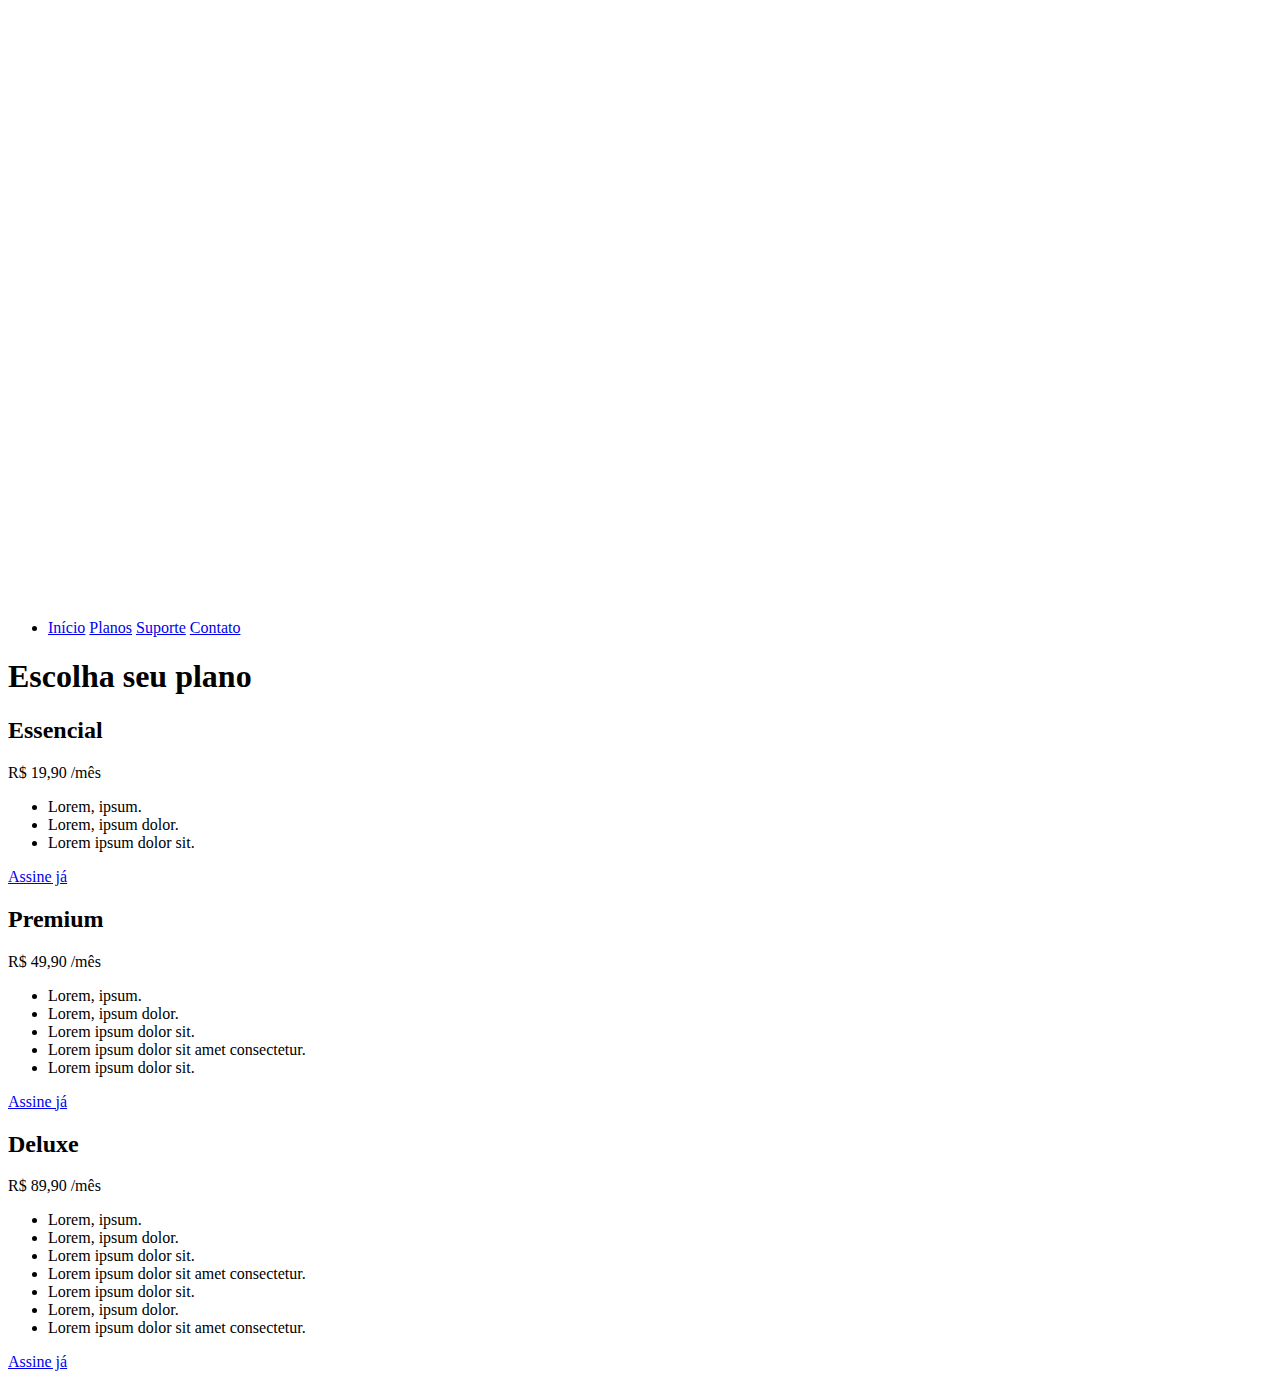
==== escolha-seu-plano/index.html @ bbe15d3e "Criando a nav e os cards iniciais" ====
<!DOCTYPE html>
<html lang="pt-br">
<head>
    <meta charset="UTF-8">
    <meta name="viewport" content="width=device-width, initial-scale=1.0">
    <title>Escolha o seu plano</title>
</head>
<body>
    <header class="header">
        <img class="header__logo" src="images/logo.png" alt="logo" />
        <nav class="header__nav">
            <ul>
                <li>
                    <a href="#" target="_blank">Início</a>
                    <a href="#" target="_blank">Planos</a>
                    <a href="#" target="_blank">Suporte</a>
                    <a href="#" target="_blank">Contato</a>
                </li>
            </ul>
        </nav>
    </header>

    <h1 class="main-title">Escolha seu plano</h1>

    <section class="valores">
        <div class="valores__precos">
            <h2 class="valores__subtitulo">Essencial</h2>

            <p> <span class="valores__valor-do-plano">R$ 19,90</span> /mês</p>

            <ul class="valores__descricao">
                <li>Lorem, ipsum.</li>
                <li>Lorem, ipsum dolor.</li>
                <li>Lorem ipsum dolor sit.</li>
            </ul>

            <a class="valores__botao" href="#">Assine já</a>
        </div>

        <div class="valores__precos">
            <h2 class="valores__subtitulo">Premium</h2>

            <p> <span class="valores__valor-do-plano">R$ 49,90</span> /mês</p>

            <ul class="valores__descricao">
                <li>Lorem, ipsum.</li>
                <li>Lorem, ipsum dolor.</li>
                <li>Lorem ipsum dolor sit.</li>
                <li>Lorem ipsum dolor sit amet consectetur.</li>
                <li>Lorem ipsum dolor sit.</li>
            </ul>

            <a class="valores__botao" href="#">Assine já</a>
        </div>

        <div class="valores__precos">
            <h2 class="valores__subtitulo">Deluxe</h2>

            <p> <span class="valores__valor-do-plano">R$ 89,90</span> /mês</p>

            <ul class="valores__descricao">
                <li>Lorem, ipsum.</li>
                <li>Lorem, ipsum dolor.</li>
                <li>Lorem ipsum dolor sit.</li>
                <li>Lorem ipsum dolor sit amet consectetur.</li>
                <li>Lorem ipsum dolor sit.</li>
                <li>Lorem, ipsum dolor.</li>
                <li>Lorem ipsum dolor sit amet consectetur.</li>
            </ul>

            <a class="valores__botao" href="#">Assine já</a>
        </div>
    </section>


</body>
</html>
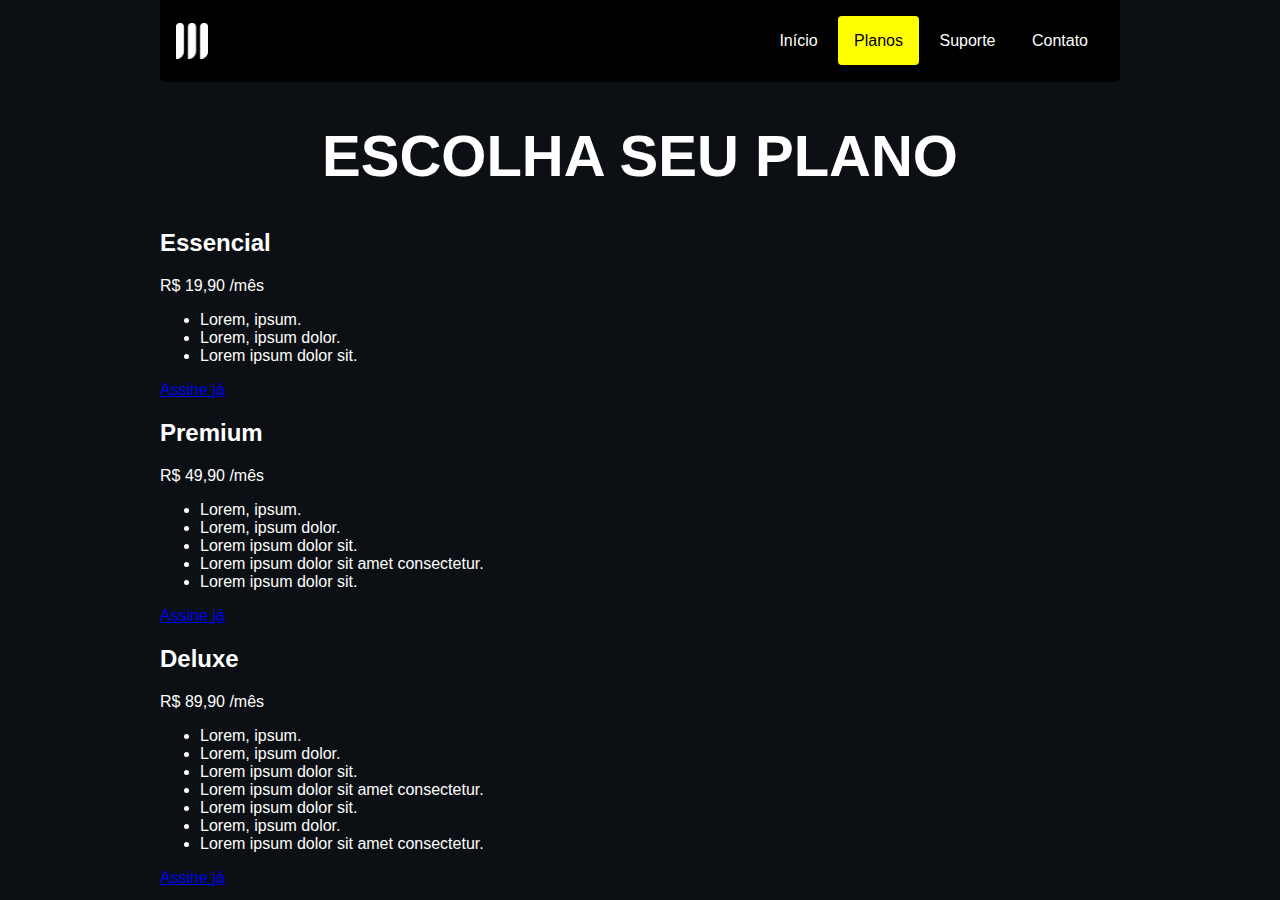
==== commit e2116e07: "Estilizando o navbar" ====
--- a/escolha-seu-plano/index.html
+++ b/escolha-seu-plano/index.html
@@ -3,16 +3,17 @@
 <head>
     <meta charset="UTF-8">
     <meta name="viewport" content="width=device-width, initial-scale=1.0">
+    <link rel="stylesheet" href="styles.css">
     <title>Escolha o seu plano</title>
 </head>
 <body>
     <header class="header">
-        <img class="header__logo" src="images/logo.png" alt="logo" />
+        <img class="header__logo" width="auto" height="36" src="images/logo.png" alt="logo" />
         <nav class="header__nav">
             <ul>
                 <li>
                     <a href="#" target="_blank">Início</a>
-                    <a href="#" target="_blank">Planos</a>
+                    <a href="#" class="header__planos" target="_blank">Planos</a>
                     <a href="#" target="_blank">Suporte</a>
                     <a href="#" target="_blank">Contato</a>
                 </li>
--- a/escolha-seu-plano/styles.css
+++ b/escolha-seu-plano/styles.css
@@ -0,0 +1,56 @@
+body{
+    background-color: #0c1014;
+    color: white;
+    width: 90%;
+    max-width: 960px;
+    margin: 0 auto;
+    font-family: sans-serif;
+}
+
+.header{
+    background-color: black;
+    display: flex;
+    padding: 16px;
+    justify-content: space-between;
+    align-items: center;
+    border-bottom-left-radius: 5px 5px;
+    border-bottom-right-radius: 5px 5px;
+}
+
+.header__nav ul{
+    display: flex;
+    list-style-type: none;
+    gap: 16px;
+}
+
+.header__nav a{
+    color: white;
+    text-decoration: none;
+    padding: 16px;
+    
+}
+.header__nav a:hover{
+    color: yellow;
+    font-weight: 500;
+    transition: 1s;
+}
+
+a.header__planos{
+    background-color: yellow;
+    border-radius: 4px;
+    color: black;
+    
+}
+
+a.header__planos:hover{
+    color: black;
+    transform: scale(1.15);
+    transition: 2s;
+}
+
+.main-title{
+    font-size: 58px;
+    text-transform: uppercase;
+    text-align: center;
+    margin: 40px;
+}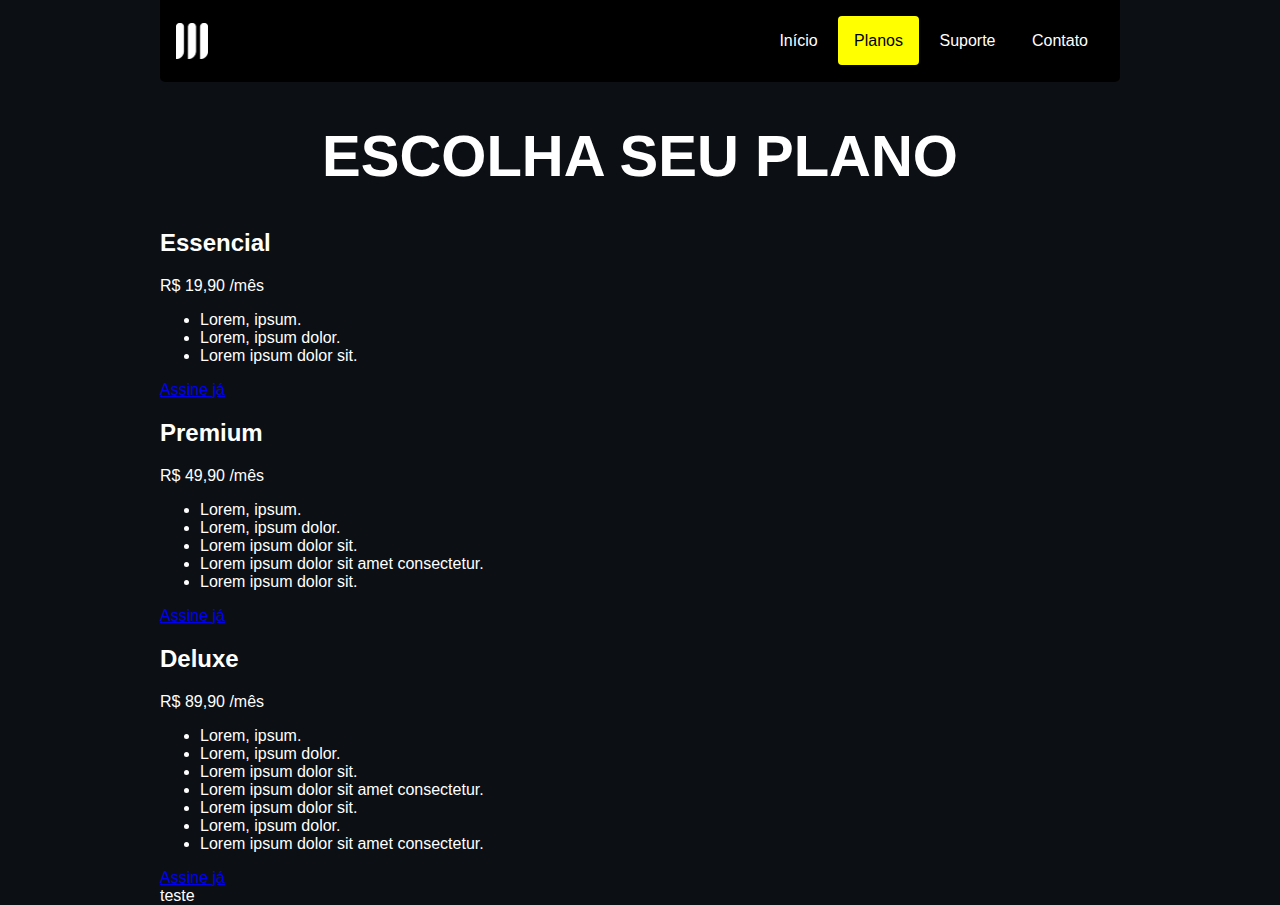
==== commit 037a40b8: "teste" ====
--- a/escolha-seu-plano/index.html
+++ b/escolha-seu-plano/index.html
@@ -73,7 +73,7 @@
         </div>
     </section>
 
-
+    teste
 </body>
 </html>
 
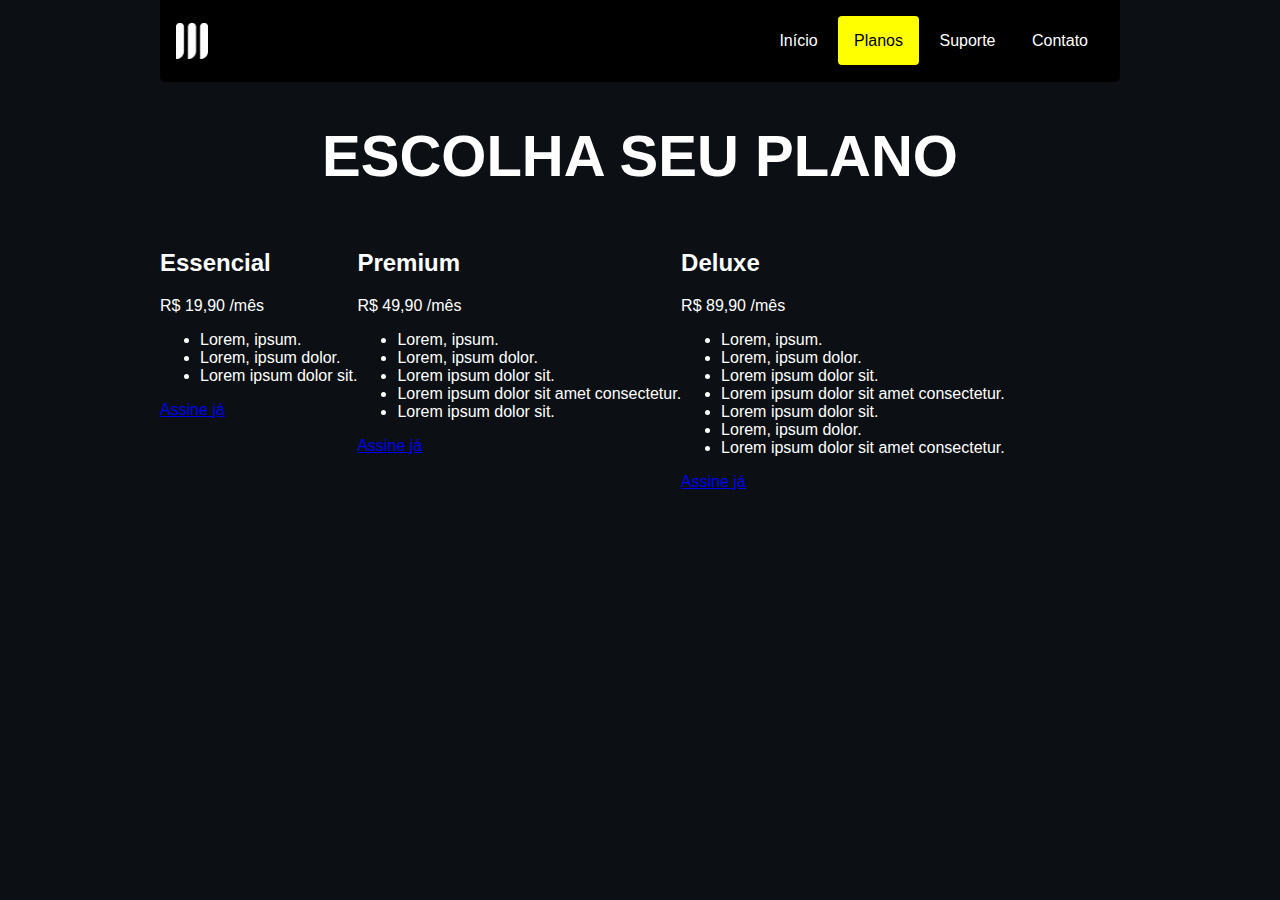
==== commit d9ab6d5f: "Iniciando a estilização dos cards" ====
--- a/escolha-seu-plano/index.html
+++ b/escolha-seu-plano/index.html
@@ -73,7 +73,6 @@
         </div>
     </section>
 
-    teste
 </body>
 </html>
 
--- a/escolha-seu-plano/styles.css
+++ b/escolha-seu-plano/styles.css
@@ -27,11 +27,10 @@
     color: white;
     text-decoration: none;
     padding: 16px;
-    
 }
+
 .header__nav a:hover{
     color: yellow;
-    font-weight: 500;
     transition: 1s;
 }
 
@@ -53,4 +52,8 @@
     text-transform: uppercase;
     text-align: center;
     margin: 40px;
+}
+
+.valores{
+    display: flex;
 }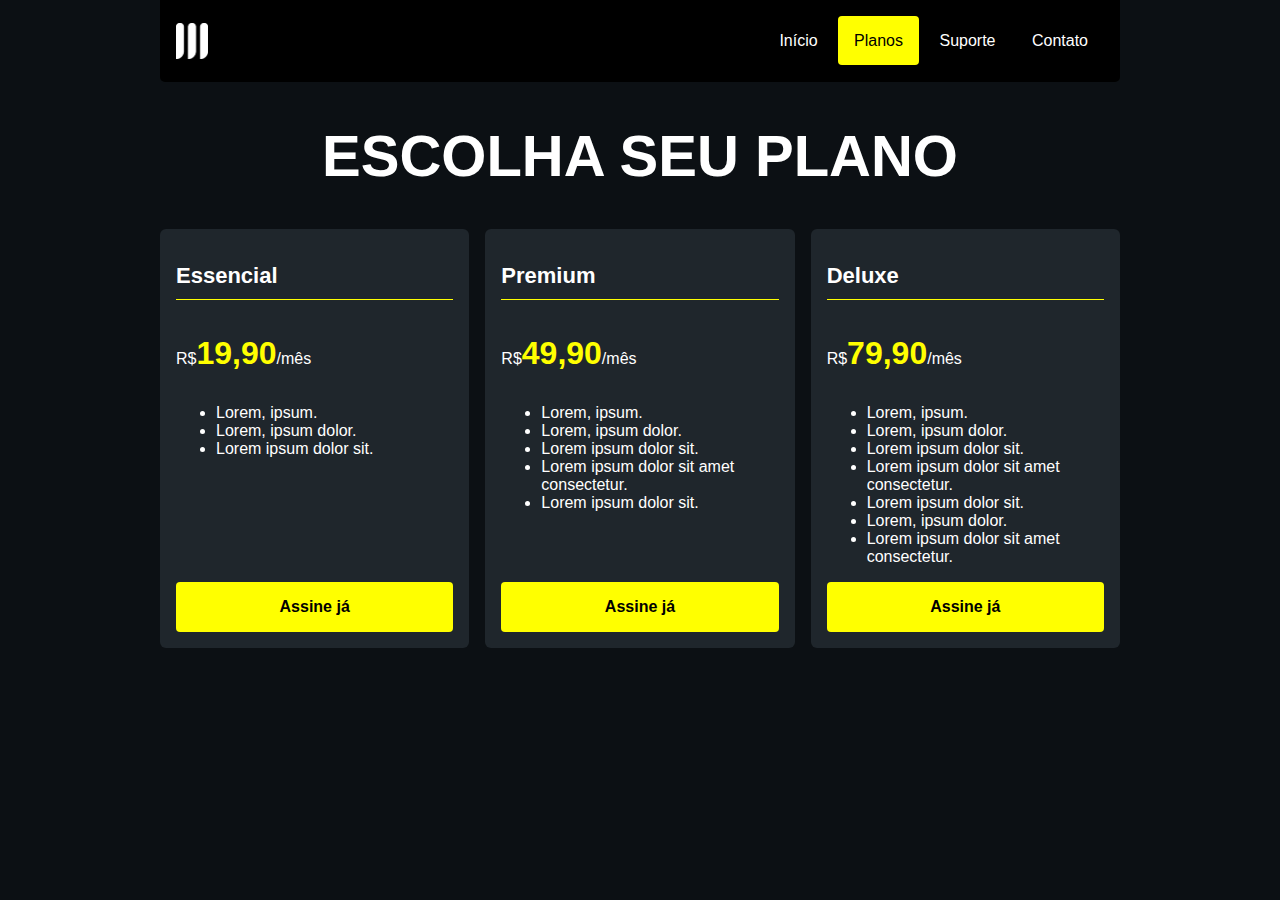
==== commit ffddbccc: "Finalizando a estilização dos cards" ====
--- a/escolha-seu-plano/index.html
+++ b/escolha-seu-plano/index.html
@@ -27,7 +27,7 @@
         <div class="valores__precos">
             <h2 class="valores__subtitulo">Essencial</h2>
 
-            <p> <span class="valores__valor-do-plano">R$ 19,90</span> /mês</p>
+            <p>R$<span class="valores__valor-do-plano">19,90</span>/mês</p>
 
             <ul class="valores__descricao">
                 <li>Lorem, ipsum.</li>
@@ -41,7 +41,7 @@
         <div class="valores__precos">
             <h2 class="valores__subtitulo">Premium</h2>
 
-            <p> <span class="valores__valor-do-plano">R$ 49,90</span> /mês</p>
+            <p>R$<span class="valores__valor-do-plano">49,90</span>/mês</p>
 
             <ul class="valores__descricao">
                 <li>Lorem, ipsum.</li>
@@ -57,7 +57,7 @@
         <div class="valores__precos">
             <h2 class="valores__subtitulo">Deluxe</h2>
 
-            <p> <span class="valores__valor-do-plano">R$ 89,90</span> /mês</p>
+            <p>R$<span class="valores__valor-do-plano">79,90</span>/mês</p>
 
             <ul class="valores__descricao">
                 <li>Lorem, ipsum.</li>
--- a/escolha-seu-plano/styles.css
+++ b/escolha-seu-plano/styles.css
@@ -43,8 +43,6 @@
 
 a.header__planos:hover{
     color: black;
-    transform: scale(1.15);
-    transition: 2s;
 }
 
 .main-title{
@@ -54,6 +52,49 @@
     margin: 40px;
 }
 
+
 .valores{
     display: flex;
-}+    gap: 16px;
+}
+
+.valores__precos{
+    flex: 1;
+    background-color: #1f262c;
+    border-radius: 6px;
+    padding: 16px;
+    display: flex;
+    flex-direction: column;
+}
+
+.valores__subtitulo{
+    font-size: 22px;
+    border-bottom: 1px solid yellow;
+    padding-bottom: 10px;
+}
+
+.valores__valor-do-plano{
+    font-size: 32px;
+    font-weight: bold;
+    color: yellow;
+}
+
+.valores__descricao{
+    flex: 1;
+}
+
+.valores__botao{
+    background-color: yellow;
+    border-radius: 4px;
+    color: black;
+    padding: 16px;
+    text-decoration: none;
+    font-weight: bold;
+    text-align: center;
+}
+
+.valores__botao:hover{
+    transition: 0.5s;
+    transform: scale(1.05);
+}
+
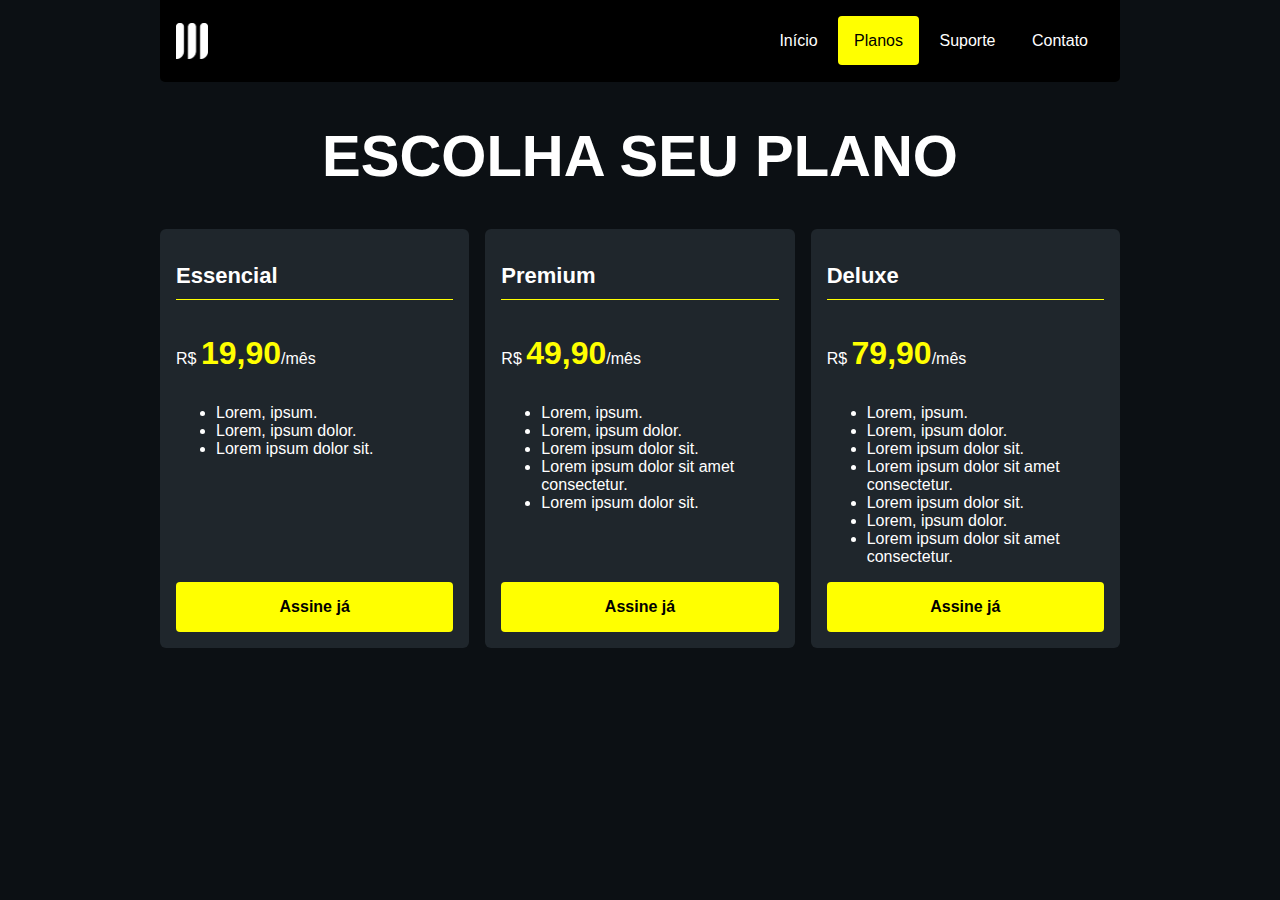
==== commit 4d255471: "." ====
--- a/escolha-seu-plano/index.html
+++ b/escolha-seu-plano/index.html
@@ -27,7 +27,7 @@
         <div class="valores__precos">
             <h2 class="valores__subtitulo">Essencial</h2>
 
-            <p>R$<span class="valores__valor-do-plano">19,90</span>/mês</p>
+            <p>R$ <span class="valores__valor-do-plano">19,90</span>/mês</p>
 
             <ul class="valores__descricao">
                 <li>Lorem, ipsum.</li>
@@ -41,7 +41,7 @@
         <div class="valores__precos">
             <h2 class="valores__subtitulo">Premium</h2>
 
-            <p>R$<span class="valores__valor-do-plano">49,90</span>/mês</p>
+            <p>R$ <span class="valores__valor-do-plano">49,90</span>/mês</p>
 
             <ul class="valores__descricao">
                 <li>Lorem, ipsum.</li>
@@ -57,7 +57,7 @@
         <div class="valores__precos">
             <h2 class="valores__subtitulo">Deluxe</h2>
 
-            <p>R$<span class="valores__valor-do-plano">79,90</span>/mês</p>
+            <p>R$ <span class="valores__valor-do-plano">79,90</span>/mês</p>
 
             <ul class="valores__descricao">
                 <li>Lorem, ipsum.</li>
